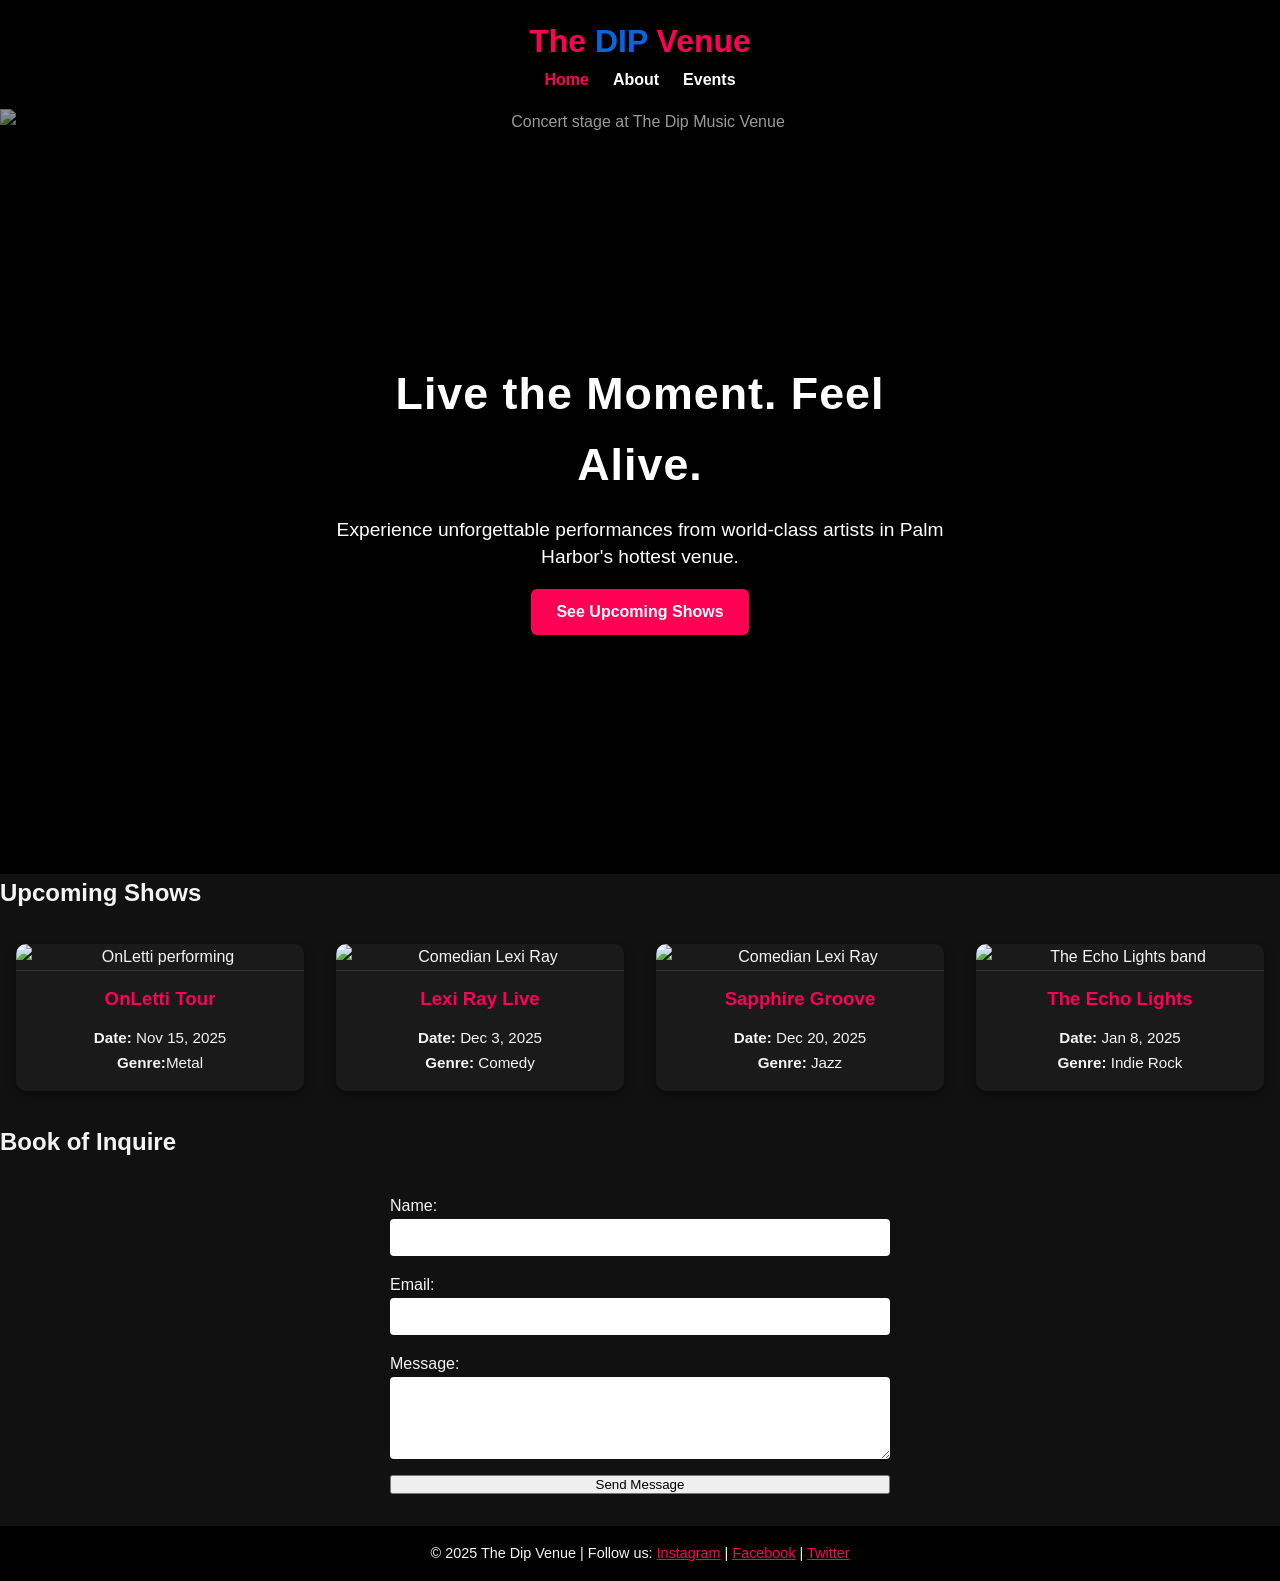
==== htmlcssAssignments/Assignment-Event Center Website/index.html @ e428f9a2 "initial commit: event center website" ====
<!DOCTYPE html>
<html lang="en">
  <head>
    <meta charset="UTF-8" />
    <meta name="viewport" content="width=device-width, initial-scale=1.0" />
    <title>The Dip Venue</title>
    <link rel="stylesheet" href="styles.css" class="stylesheet" />
  </head>
  <body>
    <header>
      <h1 class="logo">The <span>DIP</span> Venue</h1>
      <nav>
        <ul>
          <li><a href="index.html" class="active">Home</a></li>
          <li><a href="about.html">About</a></li>
          <li><a href="events.html">Events</a></li>
        </ul>
      </nav>
    </header>

    <main>
      <section class="hero">
        <img
          src="https://images.pexels.com/photos/167636/pexels-photo-167636.jpeg"
          alt="Concert stage at The Dip Music Venue"
          width="600"
        />
        <div class="hero-text">
          <h2>Live the Moment. Feel Alive.</h2>
          <p>
            Experience unforgettable performances from world-class artists in
            Palm Harbor's hottest venue.
          </p>
          <a href="events.html" class="btn">See Upcoming Shows</a>
        </div>
      </section>

      <section class="featured-events">
        <h2>Upcoming Shows</h2>
        <div class="event-grid">
          <article class="event-card">
            <img
              src="https://images.pexels.com/photos/11794650/pexels-photo-11794650.jpeg"
              alt="OnLetti performing"
              width="600"
            />
            <h3>OnLetti Tour</h3>
            <p>
              <strong>Date:</strong> Nov 15, 2025<br /><strong>Genre:</strong
              >Metal
            </p>
          </article>
          <article class="event-card">
            <img
              src="https://images.pexels.com/photos/6260556/pexels-photo-6260556.jpeg"
              alt="Comedian Lexi Ray"
              width="600"
            />
            <h3>Lexi Ray Live</h3>
            <p>
              <strong>Date:</strong> Dec 3, 2025<br /><strong>Genre:</strong>
              Comedy
            </p>
          </article>
          <article class="event-card">
            <img
              src="https://images.pexels.com/photos/8197303/pexels-photo-8197303.jpeg"
              alt="Comedian Lexi Ray"
              width="600"
            />
            <h3>Sapphire Groove</h3>
            <p>
              <strong>Date:</strong> Dec 20, 2025<br /><strong>Genre:</strong>
              Jazz
            </p>
          </article>
          <article class="event-card">
            <img
              src="https://images.pexels.com/photos/7502184/pexels-photo-7502184.jpeg"
              alt="The Echo Lights band"
              width="600"
            />
            <h3>The Echo Lights</h3>
            <p>
              <strong>Date:</strong> Jan 8, 2025<br /><strong>Genre:</strong>
              Indie Rock
            </p>
          </article>
        </div>
      </section>

      <section id="contact">
        <h2>Book of Inquire</h2>
        <form>
          <label for="name">Name:</label>
          <input type="text" id="name" name="name" required />

          <label for="email">Email:</label>
          <input type="email" id="email" name="email" required />

          <label for="message">Message:</label>
          <textarea id="message" name="message" rows="4" required></textarea>

          <button type="submit" class="btn">Send Message</button>
        </form>
      </section>

      <button id="backToTop" title="Back to top">Top</button>
      <script>
        /* Show button when user scrolls down */
        window.onscroll = function () {
          const btn = document.getElementById("backToTop");
          if (
            document.body.scrollTop > 300 ||
            document.documentElement.scrollTop > 300
          ) {
            btn.style.display = "block";
          } else {
            btn.style.display = "none";
          }
        };

        /* Scroll to top when clicked */
        document
          .getElementById("backToTop")
          .addEventListener("click", function () {
            window.scrollTo({ top: 0, behavior: "smooth" });
          });
      </script>
    </main>
    <footer>
      <p>
        &copy; 2025 The Dip Venue | Follow us: <a href="#">Instagram</a> |
        <a href="#">Facebook</a> |
        <a href="#">Twitter</a>
      </p>
    </footer>
  </body>
</html>
---- htmlcssAssignments/Assignment-Event Center Website/styles.css ----
/* Basic Reset */
* {
  margin: 0;
  padding: 0;
  box-sizing: border-box;
}

body {
  font-family: "Segoe UI", Tahoma, Geneva, Verdana, sans-serif;
  background: #111;
  color: #f4f4f4;
  line-height: 1.6;
}

/* Header & Navigation */
header {
  background: #000;
  padding: 1rem 0;
  text-align: center;
}

header h1 {
  color: #ff0055;
}

header .logo span {
  color: rgb(9, 102, 223);
}

nav ul {
  list-style: none;
  display: flex;
  justify-content: center;
  gap: 1.5rem;
}

nav a {
  color: #fff;
  text-decoration: none;
  font-weight: bold;
  transition: color 0.3s ease;
}

nav a:hover,
nav a.active {
  color: #ff0055;
}

/* Hero Section */
.hero {
  position: relative;
  width: 100%;
  height: 85vh;
  overflow: hidden;
  display: flex;
  align-items: center;
  justify-content: center;
  color: #fff;
  text-align: center;
  background: #000;
}

.hero img {
  position: absolute;
  top: 0;
  left: 0;
  width: 100%;
  height: 100%;
  object-fit: cover;
  opacity: 0.6;
  z-index: 1;
}

.hero-text {
  position: relative;
  z-index: 2;
  max-width: 650px;
  padding: 1rem;
  animation: fadeIn 1.5s ease;
}

.hero-text h2 {
  font-size: 2.8rem;
  margin-bottom: 1rem;
  letter-spacing: 1px;
}

.hero-text p {
  margin-bottom: 1.8rem;
  font-size: 1.2rem;
  line-height: 1.4;
}

.hero .btn {
  background: #ff0055;
  color: #fff;
  padding: 0.9rem 1.6rem;
  border-radius: 6px;
  text-decoration: none;
  font-weight: bold;
  transition: all 0.3s ease;
}

.hero .btn:hover {
  background: #ff3385;
  transform: scale(1.05);
}

/* Simple Fade-in Animation */
@keyframes fadeIn {
  from {
    opacity: 0;
    transform: translateY(30px);
  }
  to {
    opacity: 1;
    transform: translateY(0);
  }
}

/* About Section */
.about {
  background: #111;
  color: #f4f4f4;
  padding: 4rem 1rem;
}

.about-container {
  display: flex;
  align-items: center;
  justify-content: space-between;
  gap: 2rem;
  max-width: 1200px;
  margin: 0 auto;
  flex-wrap: wrap;
}

.about-text {
  flex: 1 1 500px;
  line-height: 1.6;
}

.about-text h2 {
  color: #ff0055;
  margin-bottom: 1rem;
}

.about-text p {
  margin-bottom: 1.5rem;
  font-size: 1.05rem;
}

.about-text ul {
  list-style: disc inside;
  margin-left: 0;
  padding-left: 0;
}

.about-text li {
  margin-bottom: 0.7rem;
}

/* Image Styling */
.about-image {
  flex: 1 1 400px;
  overflow: hidden;
  border-radius: 12px;
  box-shadow: 0 6px 15px rgba(0, 0, 0, 0.5);
}

.about-image img {
  width: 100%;
  height: auto;
  display: block;
  transition: transform 0.5s ease;
}

.about-image img:hover {
  transform: scale(1.05);
}

/* Upcoming Events Grid */
.event-grid {
  display: flex;
  justify-content: center; /* center the row */
  align-items: stretch; /* make all cards same height */
  gap: 2rem; /* space between cards */
  flex-wrap: wrap; /* wrap on smaller screens */
  padding: 2rem 1rem;
}

.event-card {
  background: #1a1a1a;
  border-radius: 10px;
  overflow: hidden;
  flex: 1 1 250px; /* grow, shrink, base width */
  max-width: 300px;
  text-align: center;
  box-shadow: 0 4px 8px rgba(0, 0, 0, 0.5);
  transition: transform 0.3s ease, box-shadow 0.3s ease;
}

.event-card img {
  width: 100%;
  border-bottom: 1px solid #333;
  display: block;
  transition: transform 0.3s ease;
}

.event-card h3 {
  margin: 0.8rem 0;
  color: #ff0055;
}

.event-card p {
  margin-bottom: 1rem;
  font-size: 0.95rem;
}

.event-card:hover {
  transform: translateY(-5px);
  box-shadow: 0 8px 16px rgba(0, 0, 0, 0.7);
}

.event-card img:hover {
  transform: scale(1.05);
}

/* Table */
table {
  width: 90%;
  margin: 2rem auto;
  border-collapse: collapse;
}

th,
td {
  padding: 1rem;
  text-align: left;
  border-bottom: 1px solid #333;
}

th {
  background: #222;
}

/* Form */
form {
  width: 90%;
  max-width: 500px;
  margin: 2rem auto;
  display: flex;
  flex-direction: column;
}

form input,
form textarea {
  margin-bottom: 1rem;
  padding: 0.7rem;
  border: none;
  border-radius: 4px;
}

/* Gallery */
.gallery-grid {
  display: grid;
  grid-template-columns: repeat(auto-fit, minmax(200px, 1fr));
  gap: 1rem;
  padding: 1rem 2rem;
}

.gallery-grid img {
  width: 100%;
  border-radius: 8px;
}

/* Footer */
footer {
  text-align: center;
  padding: 1rem;
  background: #000;
  font-size: 0.9rem;
}

footer a {
  color: #ff0055;
}

/* Back to Top Button */
#backToTop {
  display: none;
  position: fixed;
  bottom: 30px;
  right: 30px;
  z-index: 99;
  font-size: 22px;
  background-color: #ff0055;
  color: white;
  border: none;
  border-radius: 50%;
  width: 45px;
  height: 45px;
  cursor: pointer;
  box-shadow: 0 4px 8px rgba(0, 0, 0, 0.3);
  transition: background-color 0.3s, transform 0.2s;
}

#backToTop:hover {
  background-color: #ff3385;
  transform: scale(1.1);
}

/* Responsive */
@media (max-width: 600px) {
  nav ul {
    flex-direction: column;
  }
  .hero-text h2 {
    font-size: 1.2rem;
  }
}

@media (max-width: 768px) {
  .about-container {
    flex-direction: column;
    align-items: center;
    text-align: center;
  }

  .about-text,
  .about-image {
    flex: 1 1 100%;
  }

  .about-text ul {
    text-align: left;
  }
}
@media (max-width: 600px) {
  .hero-text h2 {
    font-size: 1.8rem;
  }
  .hero-text p {
    font-size: 1rem;
  }
}
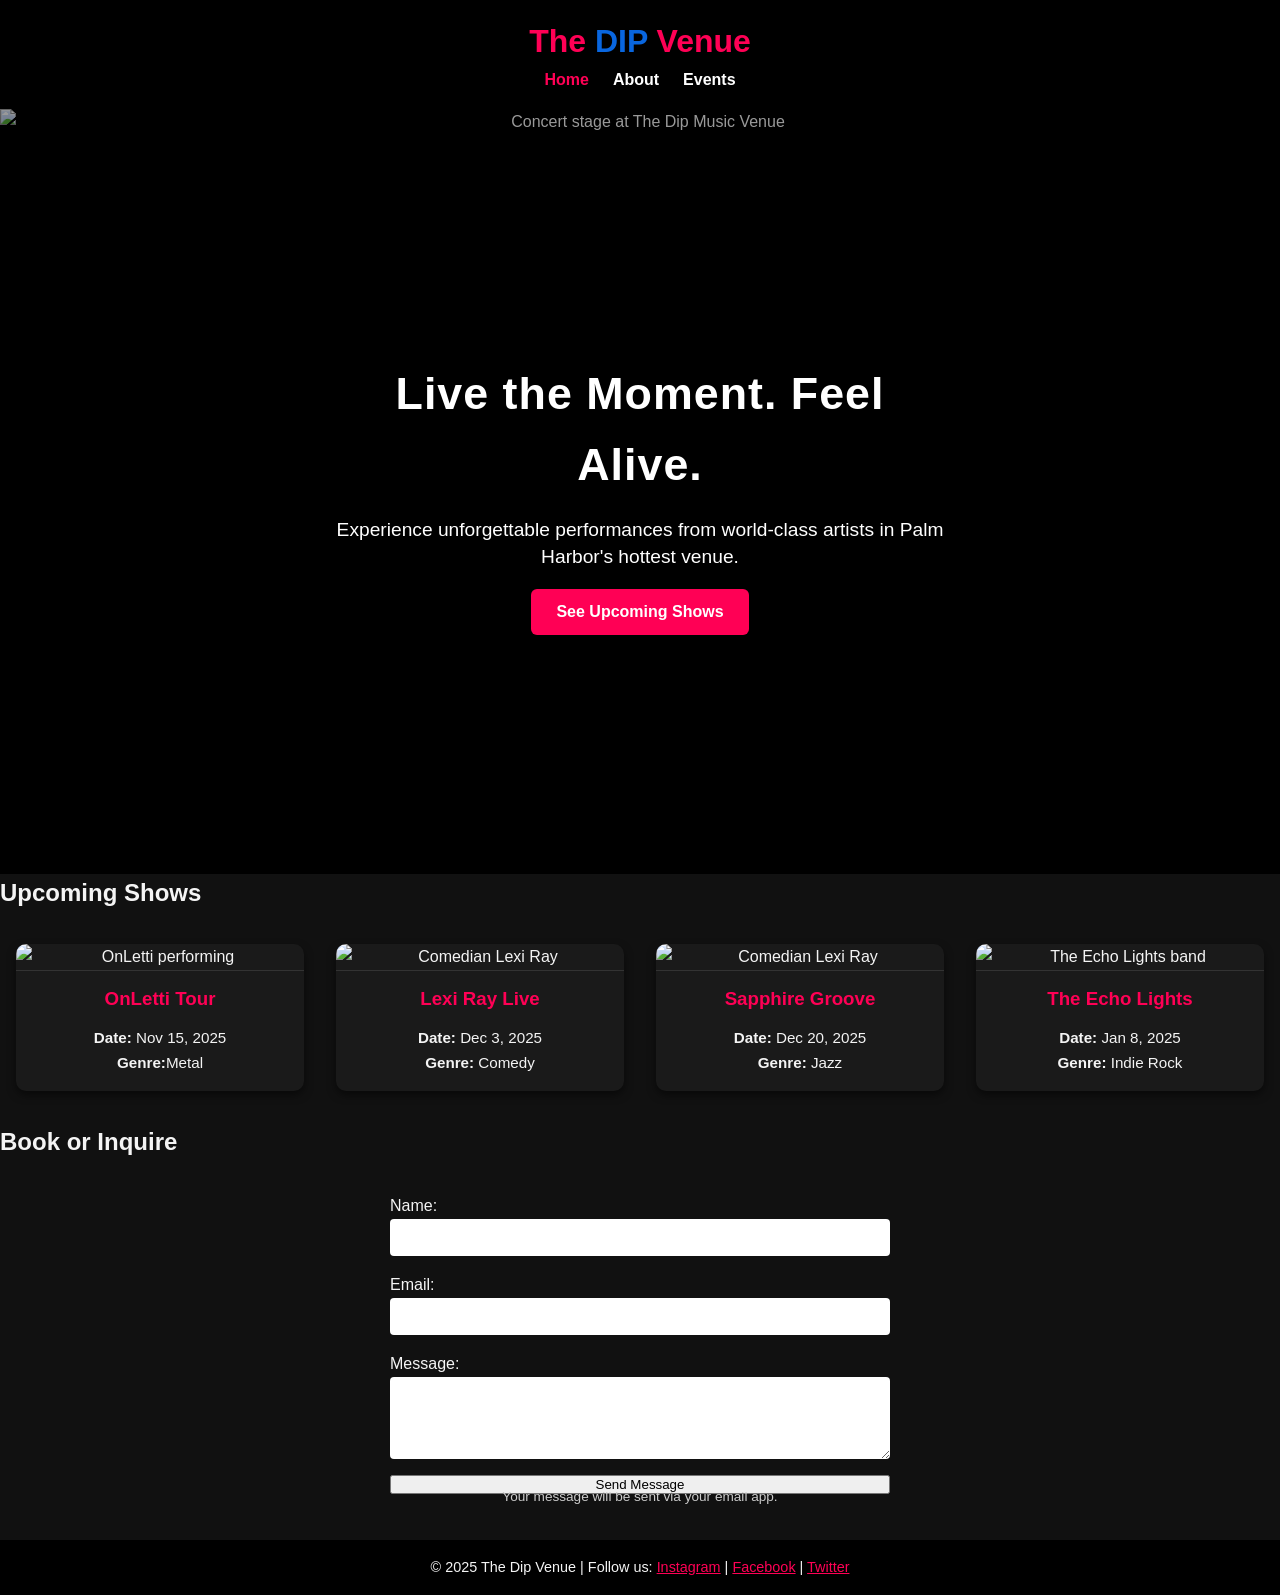
==== commit c2e78097: "Fix layout and validation issues per feedback" ====
--- a/htmlcssAssignments/Assignment-Event Center Website/index.html
+++ b/htmlcssAssignments/Assignment-Event Center Website/index.html
@@ -90,8 +90,8 @@
       </section>
 
       <section id="contact">
-        <h2>Book of Inquire</h2>
-        <form>
+        <h2>Book or Inquire</h2>
+        <form action="mailto:info@thedipvenue.com" method="POST">
           <label for="name">Name:</label>
           <input type="text" id="name" name="name" required />
 
@@ -102,6 +102,7 @@
           <textarea id="message" name="message" rows="4" required></textarea>
 
           <button type="submit" class="btn">Send Message</button>
+          <p class="form-note">Your message will be sent via your email app.</p>
         </form>
       </section>
 
--- a/htmlcssAssignments/Assignment-Event Center Website/styles.css
+++ b/htmlcssAssignments/Assignment-Event Center Website/styles.css
@@ -259,6 +259,13 @@
   padding: 0.7rem;
   border: none;
   border-radius: 4px;
+}
+
+.form-note {
+  font-size: 0.85rem;
+  color: #ccc;
+  margin-top: -0.5rem;
+  text-align: center;
 }
 
 /* Gallery */
@@ -310,6 +317,16 @@
   transform: scale(1.1);
 }
 
+/* Accessibility: Focus States */
+a:focus,
+button:focus,
+input:focus,
+textarea:focus {
+  outline: 2px solid #ff0055;
+  outline-offset: 3px;
+  box-shadow: 0 0 6px rgba(255, 0, 85, 0.6);
+}
+
 /* Responsive */
 @media (max-width: 600px) {
   nav ul {
